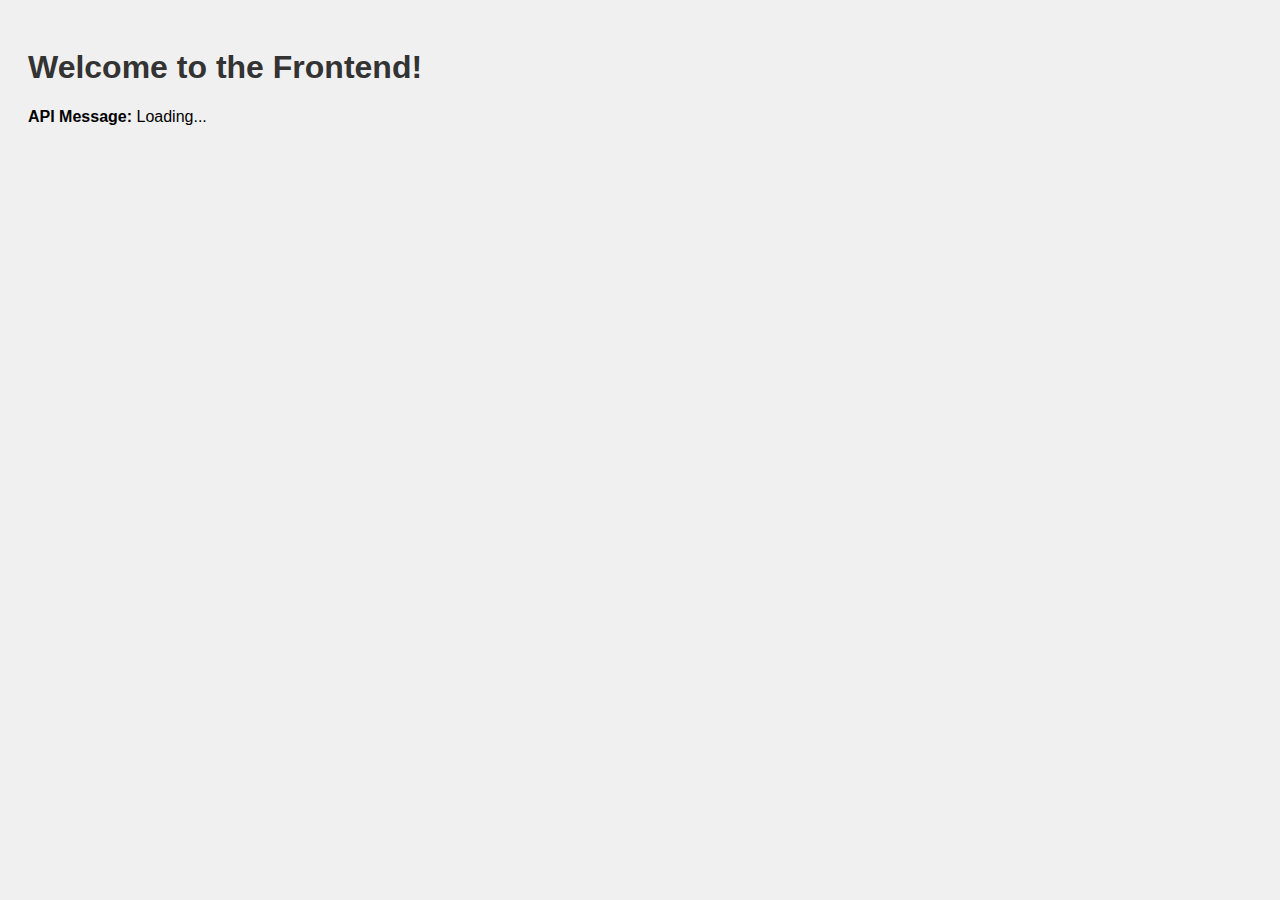
==== frontend/index.html @ 3e998931 "git init" ====
<!DOCTYPE html>
<html lang="en">
<head>
    <meta charset="UTF-8">
    <meta name="viewport" content="width=device-width, initial-scale=1.0">
    <title>Frontend with FastAPI</title>
    <link rel="stylesheet" href="styles.css">
</head>
<body>
    <h1>Welcome to the Frontend!</h1>
    <p><strong>API Message:</strong> <span id="api-message">Loading...</span></p>
    <script src="script.js"></script>
</body>
</html>
---- frontend/styles.css ----
body {
    font-family: Arial, sans-serif;
    background-color: #f0f0f0;
    padding: 20px;
}
h1 {
    color: #333;
}
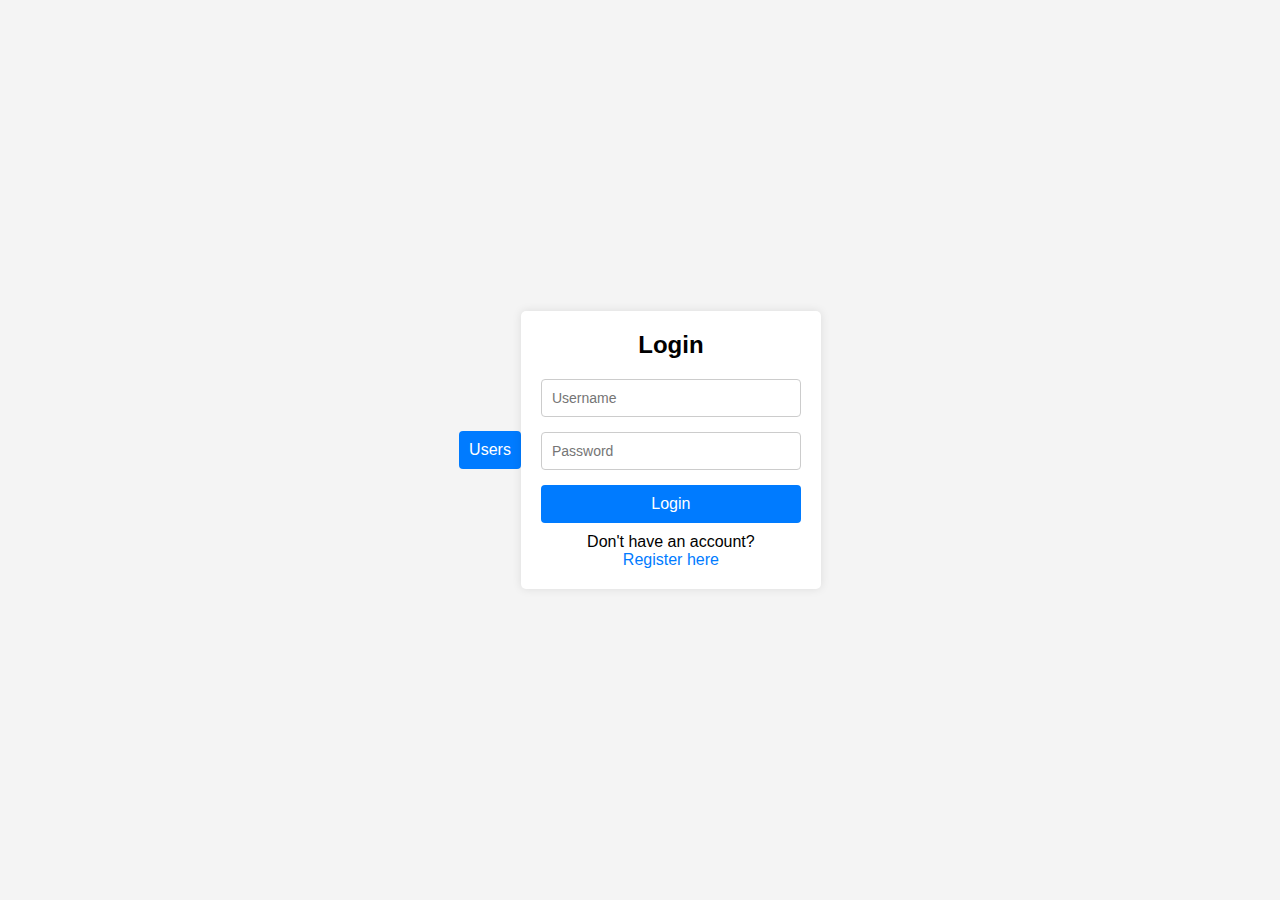
==== commit ac735a5e: "fronend login/register/home" ====
--- a/frontend/index.html
+++ b/frontend/index.html
@@ -3,13 +3,29 @@
 <head>
     <meta charset="UTF-8">
     <meta name="viewport" content="width=device-width, initial-scale=1.0">
-    <title>Frontend with FastAPI</title>
+    <title>Login & Register</title>
     <link rel="stylesheet" href="styles.css">
 </head>
 <body>
-    <h1>Welcome to the Frontend!</h1>
-    <p><strong>API Message:</strong> <span id="api-message">Loading...</span></p>
+    <button onclick="users()">Users</button>
+    <div class="container">
+        <div id="login-form" class="form-box">
+            <h2>Login</h2>
+            <input type="text" id="login-username" placeholder="Username">
+            <input type="password" id="login-password" placeholder="Password">
+            <button onclick="login()">Login</button>
+            <p>Don't have an account? <a href="#" onclick="toggleForms()">Register here</a></p>
+        </div>
+
+        <div id="register-form" class="form-box" style="display: none;">
+            <h2>Register</h2>
+            <input type="text" id="register-username" placeholder="Username">
+            <input type="password" id="register-password" placeholder="Password">
+            <button onclick="register()">Register</button>
+            <p>Already have an account? <a href="#" onclick="toggleForms()">Login here</a></p>
+        </div>
+    </div>
+
     <script src="script.js"></script>
 </body>
 </html>
-
--- a/frontend/styles.css
+++ b/frontend/styles.css
@@ -1,9 +1,70 @@
-body {
-    font-family: Arial, sans-serif;
-    background-color: #f0f0f0;
-    padding: 20px;
-}
-h1 {
-    color: #333;
+* {
+    margin: 0;
+    padding: 0;
+    box-sizing: border-box;
 }
 
+body {
+    display: flex;
+    justify-content: center;
+    align-items: center;
+    height: 100vh;
+    background-color: #f4f4f4;
+    font-family: Arial, sans-serif;
+}
+
+.container {
+    width: 300px;
+    background-color: #fff;
+    padding: 20px;
+    box-shadow: 0 0 10px rgba(0, 0, 0, 0.1);
+    border-radius: 5px;
+}
+
+h1, h2 {
+    text-align: center;
+    margin-bottom: 20px;
+}
+
+.form-box, p {
+    display: flex;
+    flex-direction: column;
+}
+
+input[type="text"],
+input[type="password"] {
+    margin-bottom: 15px;
+    padding: 10px;
+    font-size: 14px;
+    border: 1px solid #ccc;
+    border-radius: 4px;
+}
+
+button {
+    padding: 10px;
+    font-size: 16px;
+    color: #fff;
+    background-color: #007bff;
+    border: none;
+    border-radius: 4px;
+    cursor: pointer;
+    transition: background-color 0.3s;
+}
+
+button:hover {
+    background-color: #0056b3;
+}
+
+p {
+    text-align: center;
+    margin-top: 10px;
+}
+
+a {
+    color: #007bff;
+    text-decoration: none;
+}
+
+a:hover {
+    text-decoration: underline;
+}
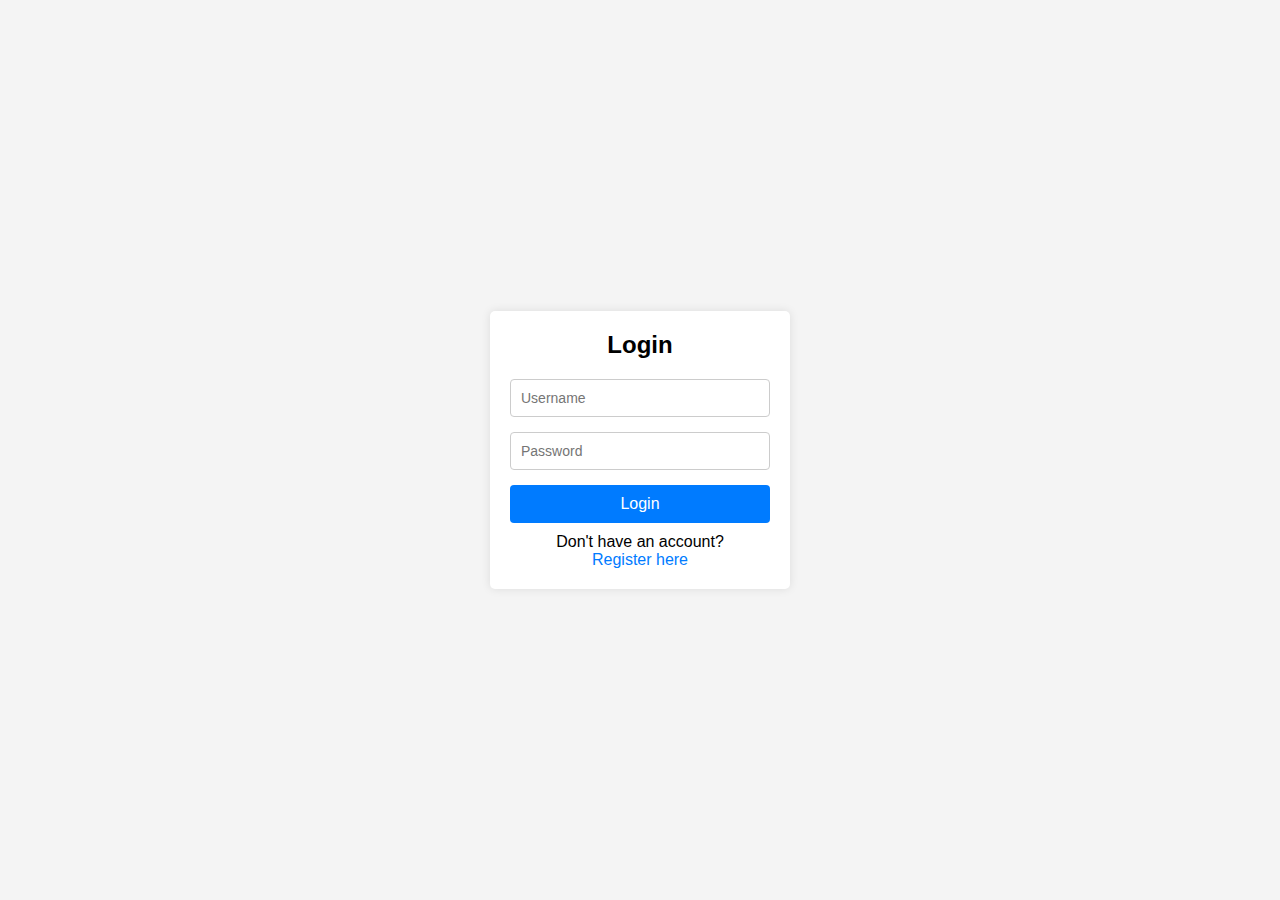
==== commit 1107916e: "register bugfix" ====
--- a/frontend/index.html
+++ b/frontend/index.html
@@ -6,8 +6,7 @@
     <title>Login & Register</title>
     <link rel="stylesheet" href="styles.css">
 </head>
-<body>
-    <button onclick="users()">Users</button>
+<body onload="checkSession()">
     <div class="container">
         <div id="login-form" class="form-box">
             <h2>Login</h2>
@@ -19,6 +18,7 @@
 
         <div id="register-form" class="form-box" style="display: none;">
             <h2>Register</h2>
+            <input type="text" id="register-email" placeholder="Email">
             <input type="text" id="register-username" placeholder="Username">
             <input type="password" id="register-password" placeholder="Password">
             <button onclick="register()">Register</button>
@@ -26,6 +26,6 @@
         </div>
     </div>
 
-    <script src="script.js"></script>
+    <script src="script_index.js"></script>
 </body>
 </html>
